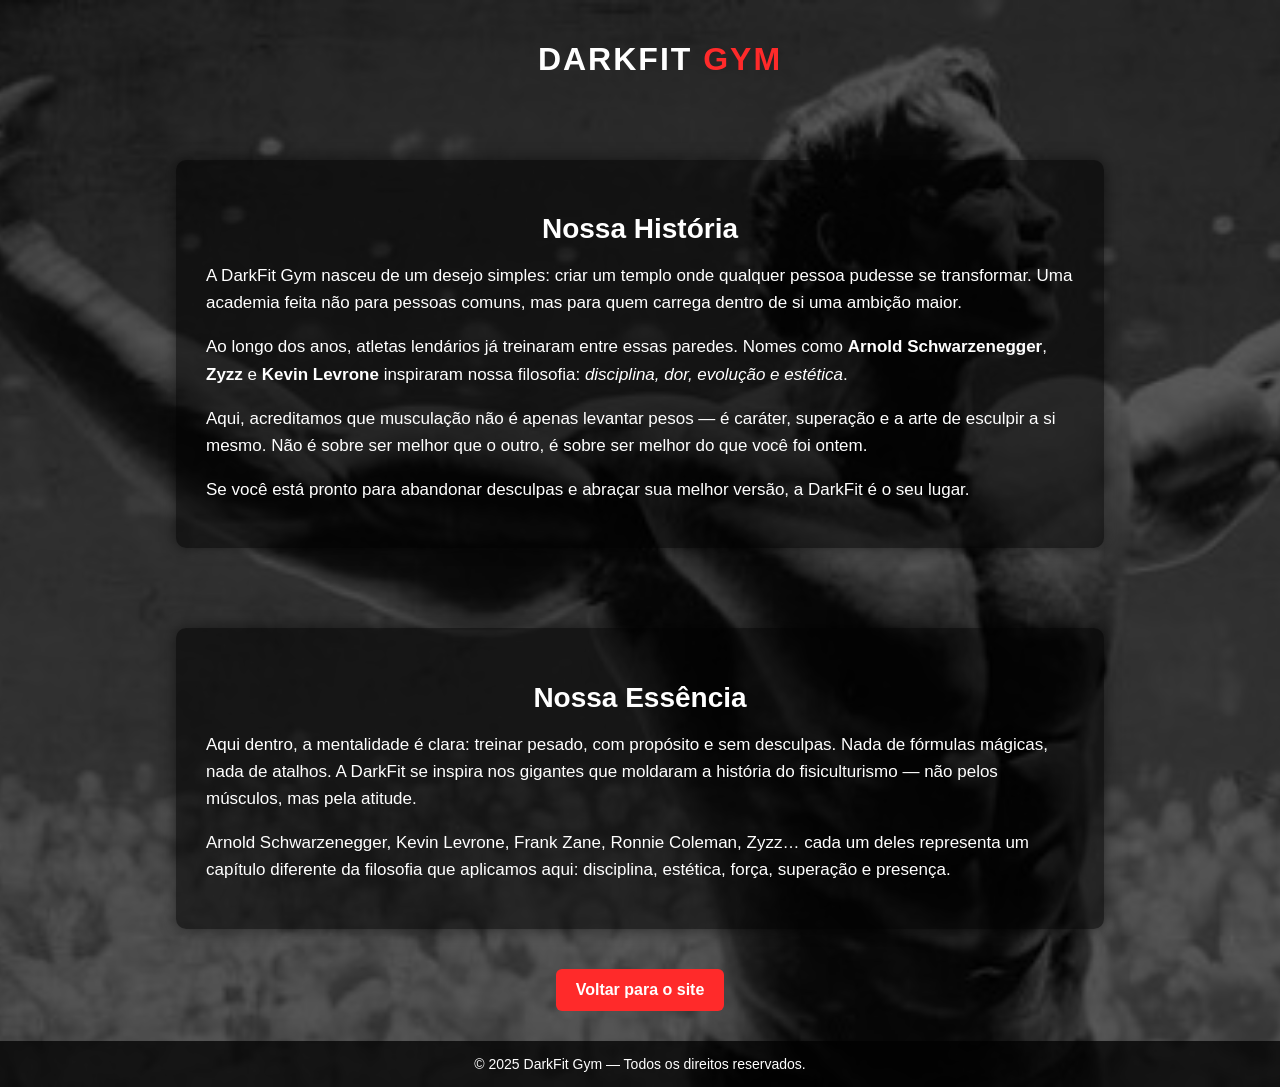
==== saiba.html @ 94680ccf "DARKFIT" ====
<!DOCTYPE html>
<html lang="pt-BR">
<head>
    <meta charset="UTF-8">
    <title>Saiba Mais - DarkFit Gym</title>
    <link rel="stylesheet" href="saibamais.css">
</head>
<body>

    <header class="navbar">
        <h1 class="logo">DARKFIT <span>GYM</span></h1>
    </header>

    <section class="sobre">
        <div class="conteudo">

            <h2>Nossa História</h2>
            <p>
                A DarkFit Gym nasceu de um desejo simples: criar um templo onde qualquer pessoa pudesse se transformar.
                Uma academia feita não para pessoas comuns, mas para quem carrega dentro de si uma ambição maior.
            </p>

            <p>
                Ao longo dos anos, atletas lendários já treinaram entre essas paredes. 
                Nomes como <strong>Arnold Schwarzenegger</strong>, <strong>Zyzz</strong> e 
                <strong>Kevin Levrone</strong> inspiraram nossa filosofia: 
                <em>disciplina, dor, evolução e estética</em>.
            </p>

            <p>
                Aqui, acreditamos que musculação não é apenas levantar pesos — é caráter, 
                superação e a arte de esculpir a si mesmo. Não é sobre ser melhor que o outro,
                é sobre ser melhor do que você foi ontem.
            </p>

            <p>
                Se você está pronto para abandonar desculpas e abraçar sua melhor versão, 
                a DarkFit é o seu lugar.
            </p>

        </div>
    </section>
    <section class="sobre">
        <div class="conteudo">

            <h2>Nossa Essência</h2>
            <p>
                Aqui dentro, a mentalidade é clara:
treinar pesado, com propósito e sem desculpas.
Nada de fórmulas mágicas, nada de atalhos. A DarkFit se inspira nos gigantes que moldaram a história do fisiculturismo — não pelos músculos, mas pela atitude.
            </p>

            <p>
                Arnold Schwarzenegger, Kevin Levrone, Frank Zane, Ronnie Coleman, Zyzz… cada um deles representa um capítulo diferente da filosofia que aplicamos aqui: disciplina, estética, força, superação e presença.
            </p>


        </div>
    </section>
    <div class="motivo">
<button class="botao" onclick="window.location.href='home.html'">
    Voltar para o site
</button>
</div>
    <footer class="rodape">
        © 2025 DarkFit Gym — Todos os direitos reservados.
    </footer>

</body>
</html>
---- saibamais.css ----
/* Fundo */
body {
    margin: 0;
    padding: 0;
    font-family: Arial, sans-serif;

    background: url("download.jfif") 
                no-repeat center center/cover;

    color: #fff;

    /* sobreposição escura para leitura */
    position: relative;
}

body::before {
    content: "";
    position: absolute;
    top: 0;
    left: 0;
    width: 100%;
    height: 100%;
    background: rgba(0,0,0,0.65); 
    z-index: 0;
}

/* Navbar */
.navbar {
    width: 100%;
    padding: 20px;
    text-align: center;
    position: relative;
    z-index: 1;
}

.logo {
    font-size: 32px;
    font-weight: bold;
    letter-spacing: 2px;
}

.logo span {
    color: #ff2a2a;
}

/* Área de conteúdo */
.sobre {
    display: flex;
    justify-content: center;
    padding: 40px 20px;
    position: relative;
    z-index: 1;
}

.conteudo {
    background: rgba(0,0,0,0.55);
    padding: 30px;
    width: 70%;
    max-width: 900px;
    border-radius: 10px;
    box-shadow: 0 0 15px rgba(0,0,0,0.5);
}

.conteudo h2 {
    text-align: center;
    font-size: 28px;
    margin-bottom: 15px;
}

.conteudo p {
    font-size: 17px;
    line-height: 1.6;
    margin-bottom: 15px;
}

/* Rodapé */
.rodape {
    text-align: center;
    padding: 15px;
    background: rgba(0,0,0,0.75);
    position: relative;
    z-index: 1;
    margin-top: 30px;
    font-size: 14px;
}
.motivo {
    position: relative;
    z-index: 2;
    text-align: center;
}

.botao {
    padding: 12px 20px;
    background: #ff2a2a;
    border: none;
    border-radius: 6px;
    color: white;
    cursor: pointer;
    font-size: 16px;
    font-weight: bold;
    
}

.botao:hover {
    background: #ca0c0c;        /* cor mais escura */
    transform: scale(1.05);     /* leve zoom */
}
.botao:active {
    transform: scale(0.97);
}
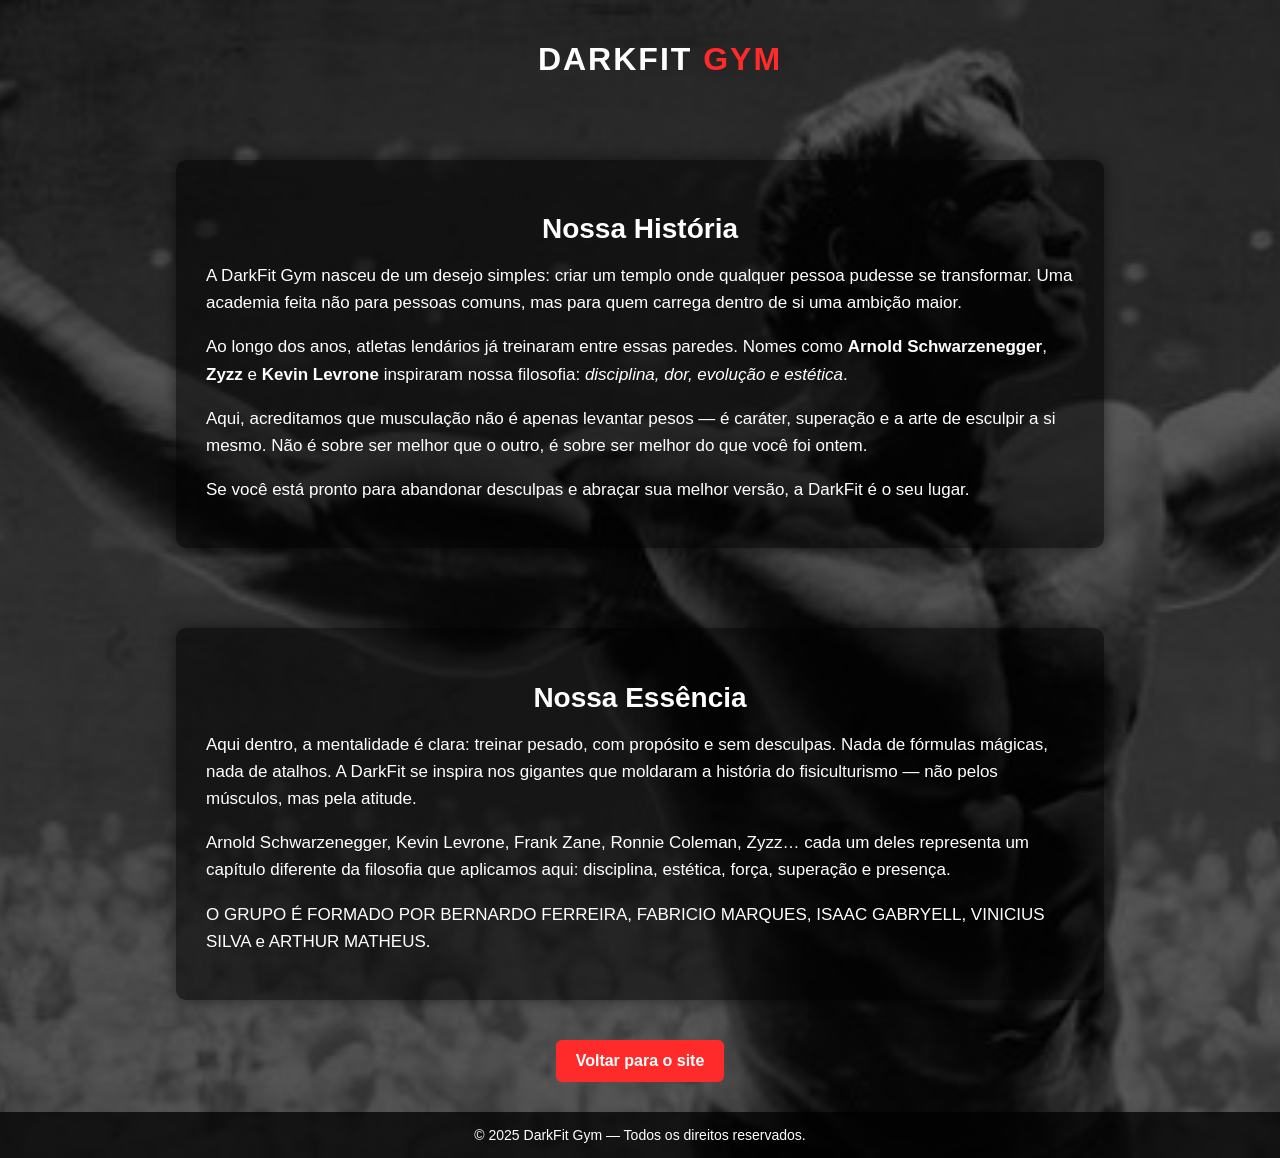
==== commit 23c4a5eb: "Update saiba.html" ====
--- a/saiba.html
+++ b/saiba.html
@@ -53,6 +53,9 @@
             <p>
                 Arnold Schwarzenegger, Kevin Levrone, Frank Zane, Ronnie Coleman, Zyzz… cada um deles representa um capítulo diferente da filosofia que aplicamos aqui: disciplina, estética, força, superação e presença.
             </p>
+             <p>
+                O GRUPO É FORMADO POR BERNARDO FERREIRA, FABRICIO MARQUES, ISAAC GABRYELL, VINICIUS SILVA e ARTHUR MATHEUS.
+            </p>
 
 
         </div>
